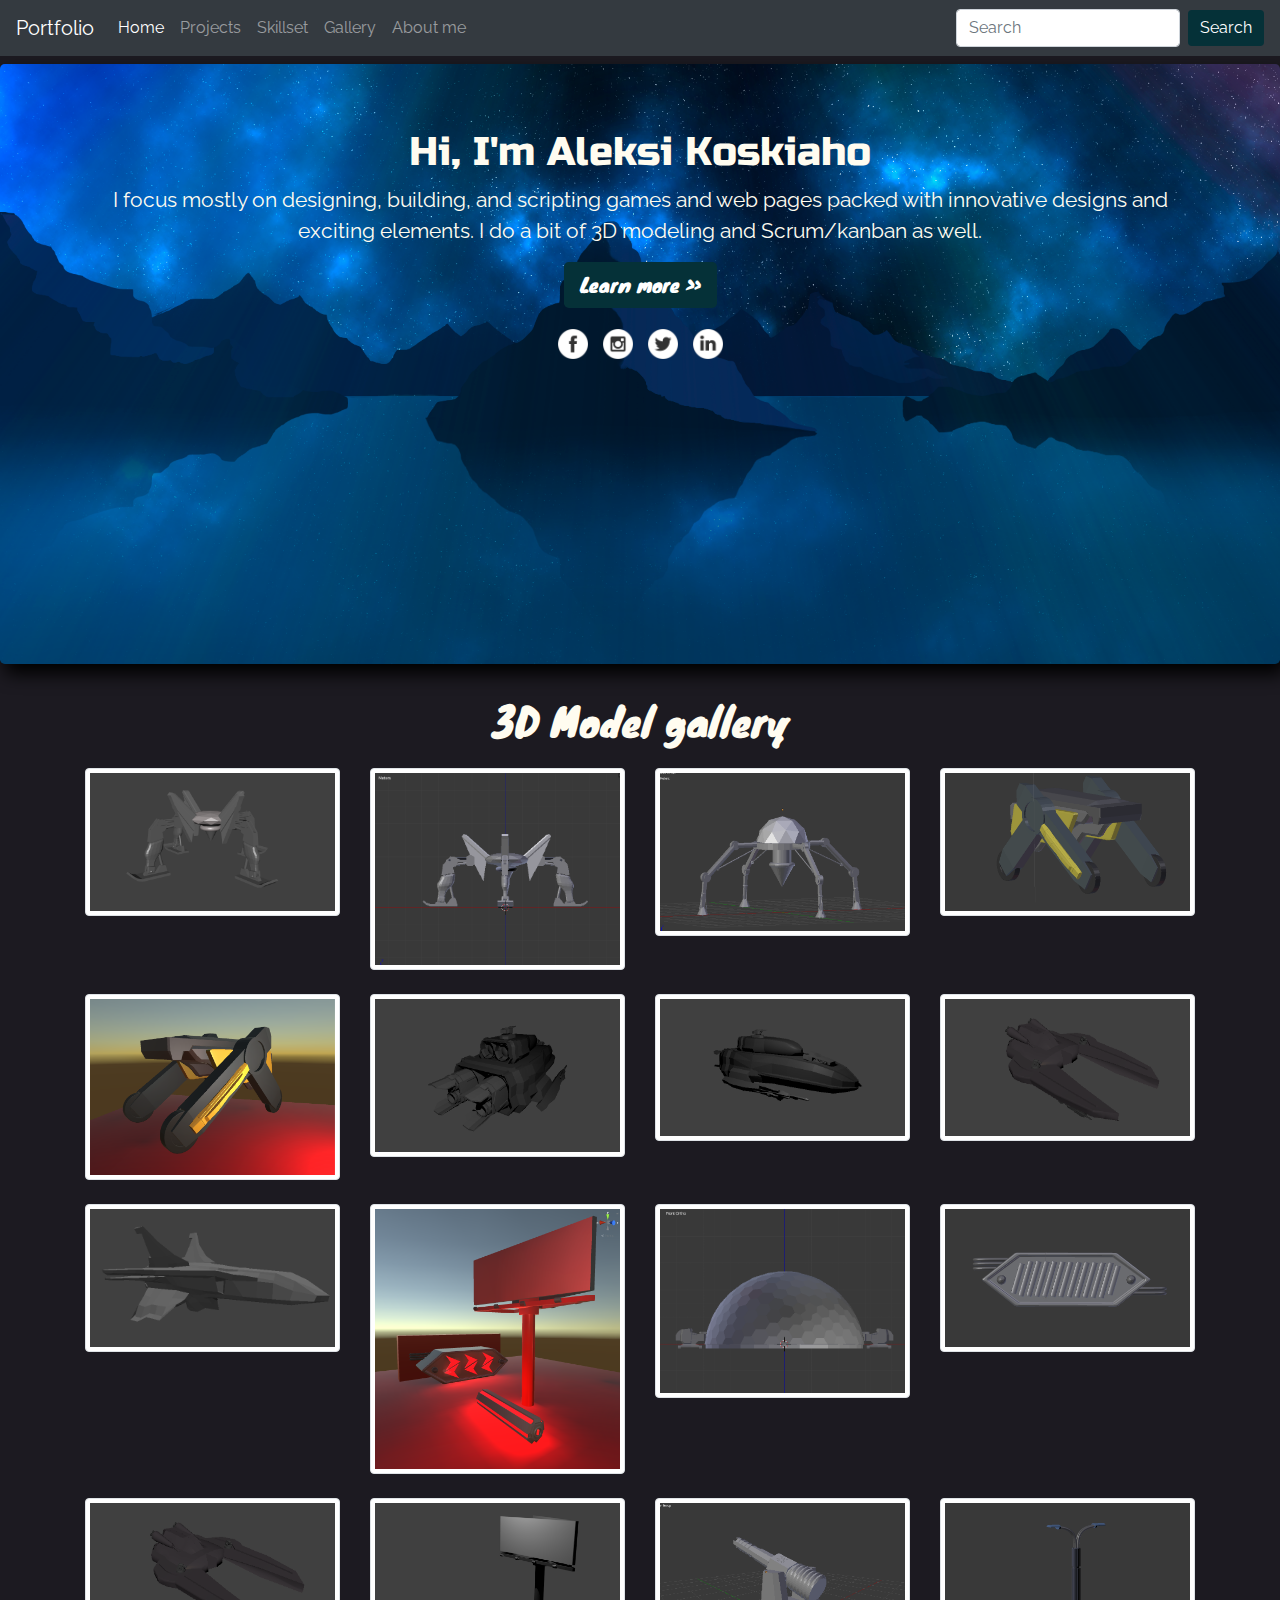
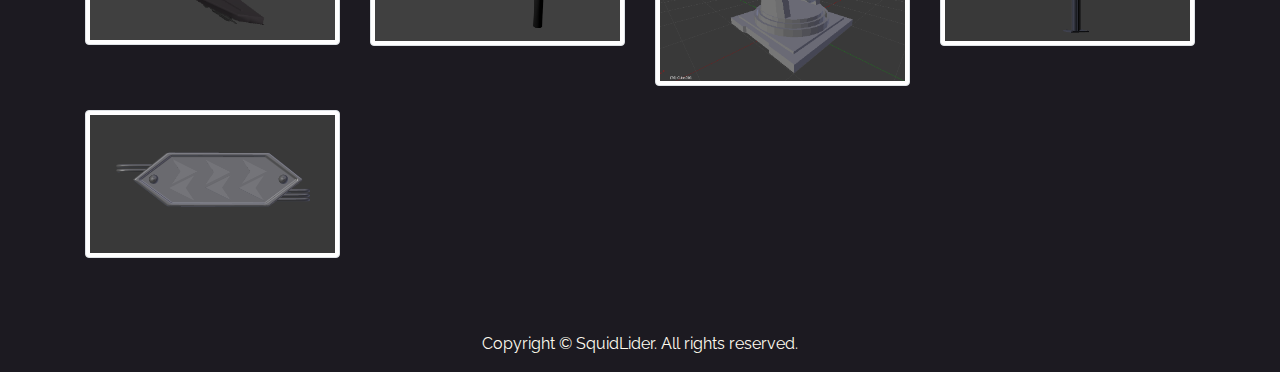
==== gallery.html @ b8519f1d "Files added" ====
<!DOCTYPE html>
<html lang="en">
  <head>
    <meta charset="utf-8">
    <meta http-equiv="X-UA-Compatible" content="IE=edge">
    <meta name="viewport" content="width=device-width, initial-scale=1">
    <title>Koskiaho's Portfolio</title>
    <!-- Bootstrap -->
    <link href="css/bootstrap-4.0.0.css" rel="stylesheet">
	<link href="css/owncss.css" rel="stylesheet">
	<link href="https://fonts.googleapis.com/css?family=Knewave|Raleway" rel="stylesheet">
	<link href="https://fonts.googleapis.com/css?family=Russo+One|Titan+One" rel="stylesheet">

  </head>
  <body>
    <nav class="navbar navbar-expand-lg navbar-dark bg-dark">
      <a class="navbar-brand" href="#">Portfolio</a>
      <button class="navbar-toggler" type="button" data-toggle="collapse" data-target="#navbarSupportedContent" aria-controls="navbarSupportedContent" aria-expanded="false" aria-label="Toggle navigation">
      <span class="navbar-toggler-icon"></span>
      </button>
      <div class="collapse navbar-collapse" id="navbarSupportedContent">
        <ul class="navbar-nav mr-auto">
          <li class="nav-item active">
            <a class="nav-link" href="index.html">Home <span class="sr-only">(current)</span></a>
          </li>
          <li class="nav-item">
            <a class="nav-link" href="projects.html">Projects</a>
          </li>
		  <li class="nav-item">
            <a class="nav-link" href="skills.html">Skillset</a>
          </li>
		  <li class="nav-item">
            <a class="nav-link" href="gallery.html">Gallery</a>
          </li>
          
          <li class="nav-item">
            <a class="nav-link" href="aboutme.html">About me</a>
          </li>
        </ul>
        <form class="form-inline my-2 my-lg-0">
          <input class="form-control mr-sm-2" type="search" placeholder="Search" aria-label="Search">
          <button class="btn btn-outline-success my-2 my-sm-0" type="submit">Search</button>
        </form>
      </div>
    </nav>
    <section>
      <div class="jumbotron text-center mt-2">
        <div class="container">
          <div class="row">
            <div class="col-12">
              <h1 class="myname">Hi, I'm Aleksi Koskiaho</h1>
              <p class="infotext">I focus mostly on designing, building, and scripting games and web pages packed with innovative designs and exciting elements. I do a bit of 3D modeling and Scrum/kanban as well.</p>
              <p><a class="btn btn-primary btn-lg" href="aboutme.html" role="button">Learn more »</a></p>
			<div class="socialbar">
			<a href="https://www.facebook.com/aleksi.koskiaho?ref=bookmarks"> <img class="img-fluid social" src="images/facebook.png"></a>
			<a href="https://www.instagram.com/koksmahok/"> <img class="social" src="images/isntagram.png"></a>
			<a href="https://twitter.com/SquidLider?lang=fi"> <img class="social" src="images/twitter.png"></a>
		 	<a href="https://www.linkedin.com/in/aleksi-koskiaho-6bb07a105/"> <img class="social" src="images/linkedin.png"></a>
				</div>
            </div>
          </div>
        </div>
      </div>
</section>
<section>
<div class="container">

      <h1 class="my-4 text-center text-lg-center">3D Model gallery</h1>

      <div class="row text-center text-lg-left">

        <div class="col-lg-3 col-md-4 col-xs-6">
          <a href="images/drill_render.PNG" class="d-block mb-4 h-100">
            <img class="img-fluid img-thumbnail" src="images/drill_render.PNG" alt="">
          </a>
        </div>
        <div class="col-lg-3 col-md-4 col-xs-6">
          <a href="images/drill_side.PNG" class="d-block mb-4 h-100">
            <img class="img-fluid img-thumbnail" src="images/drill_side.PNG" alt="">
          </a>
        </div>
        <div class="col-lg-3 col-md-4 col-xs-6">
          <a href="images/drill_version1.PNG" class="d-block mb-4 h-100">
            <img class="img-fluid img-thumbnail" src="images/drill_version1.PNG" alt="">
          </a>
        </div>
        <div class="col-lg-3 col-md-4 col-xs-6">
          <a href="images/Forklift1.png" class="d-block mb-4 h-100">
            <img class="img-fluid img-thumbnail" src="images/Forklift1.png" alt="">
          </a>
        </div>
        <div class="col-lg-3 col-md-4 col-xs-6">
          <a href="images/fork_unity.PNG" class="d-block mb-4 h-100">
            <img class="img-fluid img-thumbnail" src="images/fork_unity.PNG" alt="">
          </a>
        </div>
        <div class="col-lg-3 col-md-4 col-xs-6">
          <a href="images/heavy_back.PNG" class="d-block mb-4 h-100">
            <img class="img-fluid img-thumbnail" src="images/heavy_back.PNG" alt="">
          </a>
        </div>
        <div class="col-lg-3 col-md-4 col-xs-6">
          <a href="images/heavy_ship_render.PNG" class="d-block mb-4 h-100">
            <img class="img-fluid img-thumbnail" src="images/heavy_ship_render.PNG" alt="">
          </a>
        </div>
        <div class="col-lg-3 col-md-4 col-xs-6">
          <a href="images/light_ship_render.PNG" class="d-block mb-4 h-100">
            <img class="img-fluid img-thumbnail" src="images/light_ship_render.PNG" alt="">
          </a>
        </div>
        <div class="col-lg-3 col-md-4 col-xs-6">
          <a href="images/medium_ship_render.PNG" class="d-block mb-4 h-100">
            <img class="img-fluid img-thumbnail" src="images/medium_ship_render.PNG" alt="">
          </a>
        </div>
        <div class="col-lg-3 col-md-4 col-xs-6">
          <a href="images/lightning1.PNG" class="d-block mb-4 h-100">
            <img class="img-fluid img-thumbnail" src="images/lightning1.PNG" alt="">
          </a>
        </div>
        <div class="col-lg-3 col-md-4 col-xs-6">
          <a href="images/shield_sideview.PNG" class="d-block mb-4 h-100">
            <img class="img-fluid img-thumbnail" src="images/shield_sideview.PNG" alt="">
          </a>
        </div>
        <div class="col-lg-3 col-md-4 col-xs-6">
          <a href="images/airvent.png" class="d-block mb-4 h-100">
            <img class="img-fluid img-thumbnail" src="images/airvent.png" alt="">
          </a>
        </div>
		<div class="col-lg-3 col-md-4 col-xs-6">
          <a href="images/light_ship_render.PNG" class="d-block mb-4 h-100">
            <img class="img-fluid img-thumbnail" src="images/light_ship_render.PNG" alt="">
          </a>
        </div>
        <div class="col-lg-3 col-md-4 col-xs-6">
          <a href="images/billboard.png" class="d-block mb-4 h-100">
            <img class="img-fluid img-thumbnail" src="images/billboard.png" alt="">
          </a>
        </div>
        <div class="col-lg-3 col-md-4 col-xs-6">
          <a href="images/turret_back.PNG" class="d-block mb-4 h-100">
            <img class="img-fluid img-thumbnail" src="images/turret_back.PNG" alt="">
          </a>
        </div>
        <div class="col-lg-3 col-md-4 col-xs-6">
          <a href="images/streetlamp1.png" class="d-block mb-4 h-100">
            <img class="img-fluid img-thumbnail" src="images/streetlamp1.png" alt="">
          </a>
        </div>
        <div class="col-lg-3 col-md-4 col-xs-6">
          <a href="images/block.png" class="d-block mb-4 h-100">
            <img class="img-fluid img-thumbnail" src="images/block.png" alt="">
          </a>
        </div>
      </div>

    </div>
</section>
    <footer class="text-center">
      <div class="container">
        <div class="row">
          <div class="col-12">
            <p>Copyright © SquidLider. All rights reserved.</p>
          </div>
        </div>
      </div>
    </footer>
    <!-- jQuery (necessary for Bootstrap's JavaScript plugins) -->
    <script src="js/jquery-3.2.1.min.js"></script>
    <!-- Include all compiled plugins (below), or include individual files as needed -->
    <script src="js/popper.min.js"></script>
    <script src="js/bootstrap-4.0.0.js"></script>
  </body>
</html>
---- css/owncss.css ----
.jumbotron {
	height: 600px;
	background-color: #1C1A21;
	box-shadow: 5px 10px 18px black;
	color: #FFFCF0;
	font-family: 'Knewave', cursive;
	background-image:url(../images/kuva.png);
	background-size: cover;
	background-position: center;
}

h1 {
	font-family: 'Knewave', cursive;
}

Body {
	background-color: #1C1A21;
	color: #FFFCF0;
	font-family: 'Raleway', sans-serif;
	
}

.btn {
	background-color: #053138;
	border: 0px;
	color: white;
}

.infotext {
	font-family: 'Raleway', sans-serif;
	font-size: 130%;
}

.myname {
	font-family: 'Russo One', sans-serif;
}

.latest {
	margin-top:20px;
}

.social {
	height: 40px;
	padding: 5px;
}

.socialbar {
}

.hovereffect {
width:100%;
height:100%;
float:left;
overflow:hidden;
position:relative;
text-align:center;
cursor:default;
}

.hovereffect .overlay {
width:100%;
height:100%;
position:absolute;
overflow:hidden;
top:0;
left:0;
opacity:0;
background-color:rgba(0,0,0,0.5);
-webkit-transition:all .4s ease-in-out;
transition:all .4s ease-in-out
}

.hovereffect img {
display:block;
position:relative;
-webkit-transition:all .4s linear;
transition:all .4s linear;
}

.hovereffect h2 {
text-transform:uppercase;
color:#fff;
text-align:center;
position:relative;
font-size:17px;
background:rgba(0,0,0,0.6);
-webkit-transform:translatey(-100px);
-ms-transform:translatey(-100px);
transform:translatey(-100px);
-webkit-transition:all .2s ease-in-out;
transition:all .2s ease-in-out;
padding:10px;
}

.hovereffect a.info {
text-decoration:none;
display:inline-block;
text-transform:uppercase;
color:#fff;
border:1px solid #fff;
background-color:transparent;
opacity:0;
filter:alpha(opacity=0);
-webkit-transition:all .2s ease-in-out;
transition:all .2s ease-in-out;
margin:50px 0 0;
padding:7px 14px;
}

.hovereffect a.info:hover {
box-shadow:0 0 5px #fff;
}

.hovereffect:hover img {
-ms-transform:scale(1.2);
-webkit-transform:scale(1.2);
transform:scale(1.2);
}

.hovereffect:hover .overlay {
opacity:1;
filter:alpha(opacity=100);
}

.hovereffect:hover h2,.hovereffect:hover a.info {
opacity:1;
filter:alpha(opacity=100);
-ms-transform:translatey(0);
-webkit-transform:translatey(0);
transform:translatey(0);
}

.hovereffect:hover a.info {
-webkit-transition-delay:.2s;
transition-delay:.2s;
}

.latestwork{
	max-height: 300px;
	margin-bottom: 50px;
}

.underline {
	text-decoration: underline;
	margin: 0;
	padding: 0;
}

hr {
    display: block;
    height: 1px;
    border: 0;
    border-top: 1px solid #ccc;
    margin: 1em 0;
    padding: 0; 
}

.skillbar {
	position:relative;
	display:block;
	margin-bottom:15px;
	width:100%;
	background:#eee;
	height:35px;
	border-radius:3px;
	-moz-border-radius:3px;
	-webkit-border-radius:3px;
	-webkit-transition:0.4s linear;
	-moz-transition:0.4s linear;
	-ms-transition:0.4s linear;
	-o-transition:0.4s linear;
	transition:0.4s linear;
	-webkit-transition-property:width, background-color;
	-moz-transition-property:width, background-color;
	-ms-transition-property:width, background-color;
	-o-transition-property:width, background-color;
	transition-property:width, background-color;
}

.skillbar-title {
	position:absolute;
	top:0;
	left:0;
width:110px;
	font-weight:bold;
	font-size:13px;
	color:#ffffff;
	background:#6adcfa;
	-webkit-border-top-left-radius:3px;
	-webkit-border-bottom-left-radius:4px;
	-moz-border-radius-topleft:3px;
	-moz-border-radius-bottomleft:3px;
	border-top-left-radius:3px;
	border-bottom-left-radius:3px;
}

.skillbar-title span {
	display:block;
	background:rgba(0, 0, 0, 0.1);
	padding:0 20px;
	height:35px;
	line-height:35px;
	-webkit-border-top-left-radius:3px;
	-webkit-border-bottom-left-radius:3px;
	-moz-border-radius-topleft:3px;
	-moz-border-radius-bottomleft:3px;
	border-top-left-radius:3px;
	border-bottom-left-radius:3px;
}

.skillbar-bar {
	height:35px;
	width:0px;
	background:#6adcfa;
	border-radius:3px;
	-moz-border-radius:3px;
	-webkit-border-radius:3px;
}

.skill-bar-percent {
	position:absolute;
	right:10px;
	top:0;
	font-size:14px;
	height:35px;
	line-height:35px;
	color:#ffffff;
	color: black;
}

footer {
	margin-top: 50px;
}

.profiili {
	height: 400px;
	width:auto;
	-webkit-filter: grayscale(100%); /* Safari 6.0 - 9.0 */
    filter: grayscale(100%);
}

.title {
	transform:skew(60deg, -30deg) scaleY(.66667);
}
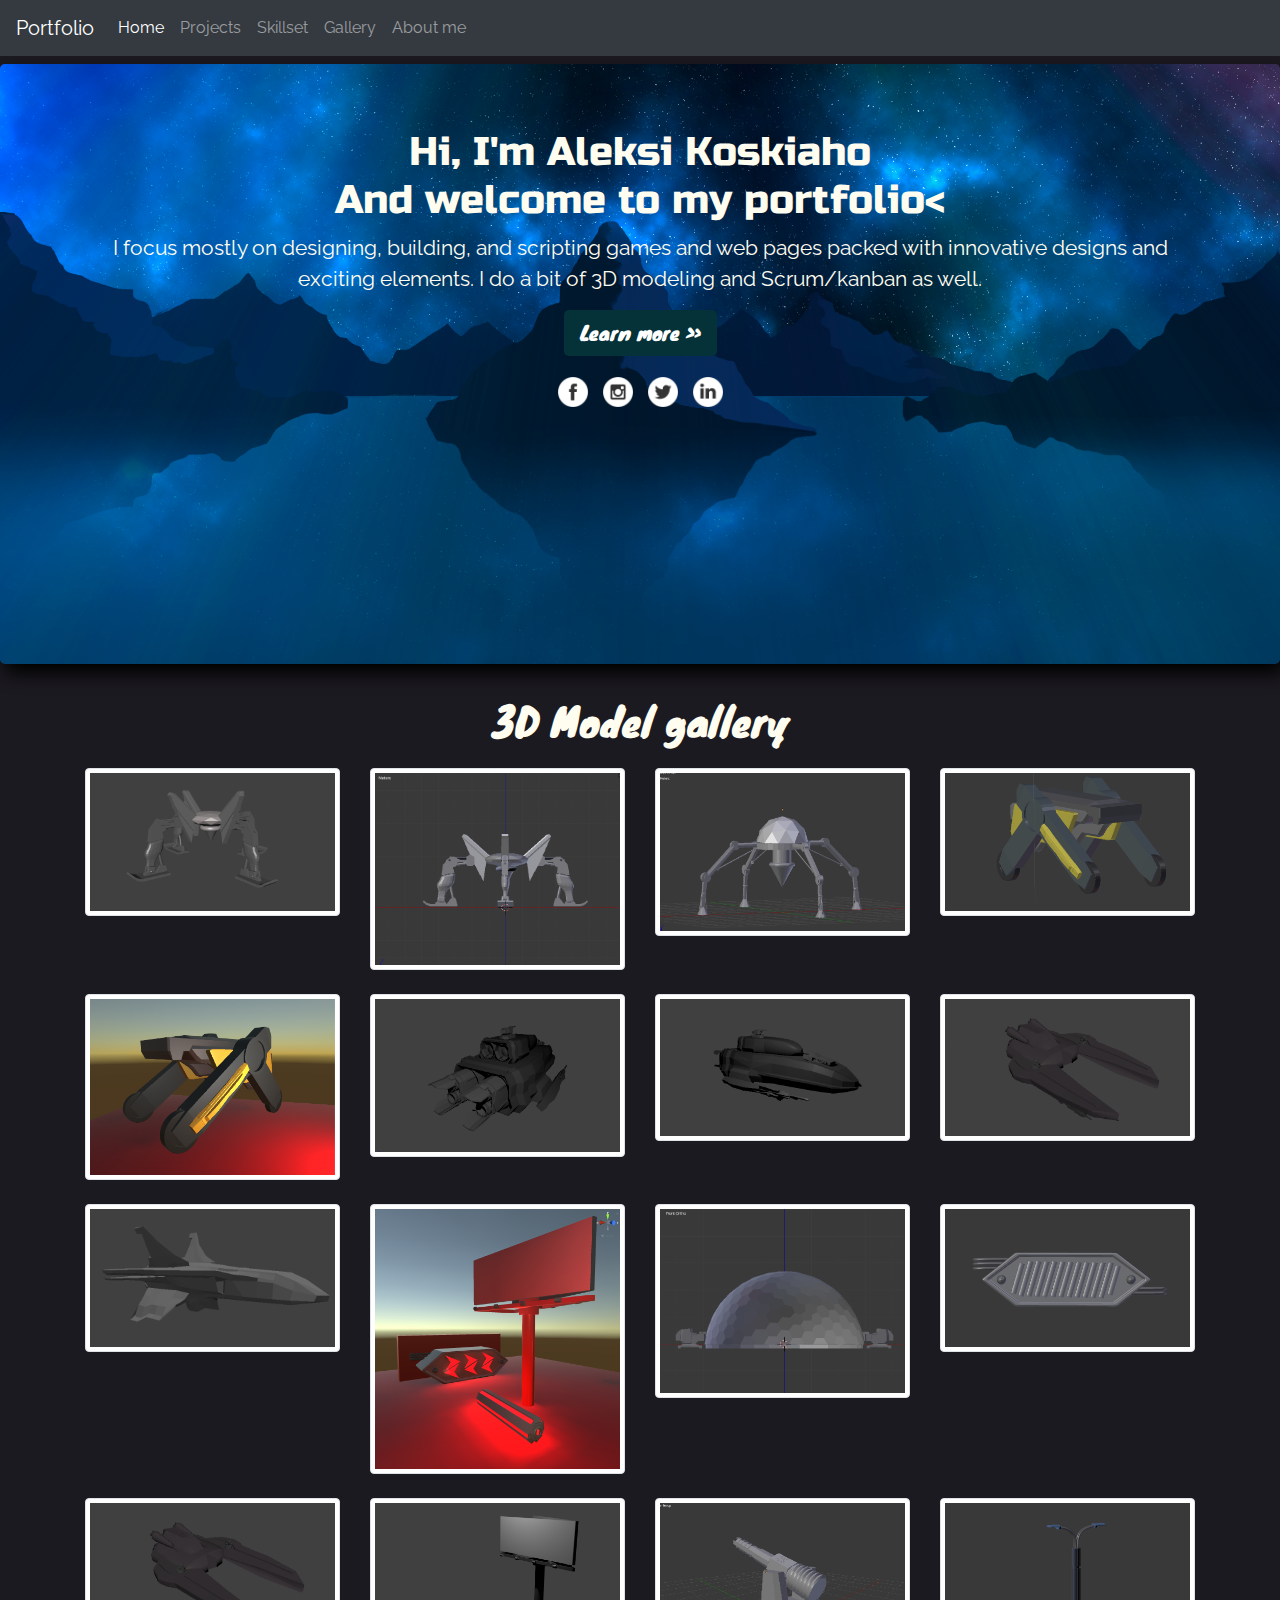
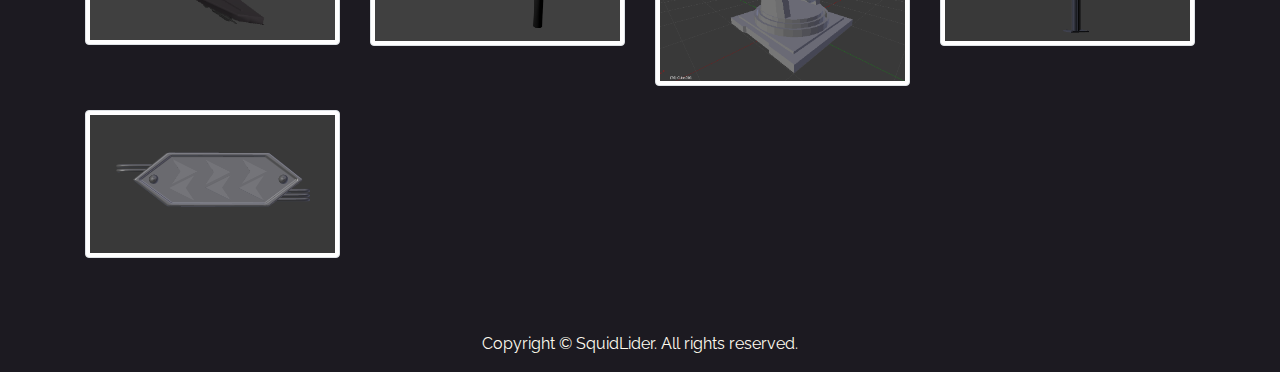
==== commit 49fdb63d: "fixes" ====
--- a/gallery.html
+++ b/gallery.html
@@ -37,10 +37,6 @@
             <a class="nav-link" href="aboutme.html">About me</a>
           </li>
         </ul>
-        <form class="form-inline my-2 my-lg-0">
-          <input class="form-control mr-sm-2" type="search" placeholder="Search" aria-label="Search">
-          <button class="btn btn-outline-success my-2 my-sm-0" type="submit">Search</button>
-        </form>
       </div>
     </nav>
     <section>
@@ -48,7 +44,7 @@
         <div class="container">
           <div class="row">
             <div class="col-12">
-              <h1 class="myname">Hi, I'm Aleksi Koskiaho</h1>
+              <h1 class="myname">Hi, I'm Aleksi Koskiaho <br> And welcome to my portfolio<</h1>
               <p class="infotext">I focus mostly on designing, building, and scripting games and web pages packed with innovative designs and exciting elements. I do a bit of 3D modeling and Scrum/kanban as well.</p>
               <p><a class="btn btn-primary btn-lg" href="aboutme.html" role="button">Learn more »</a></p>
 			<div class="socialbar">
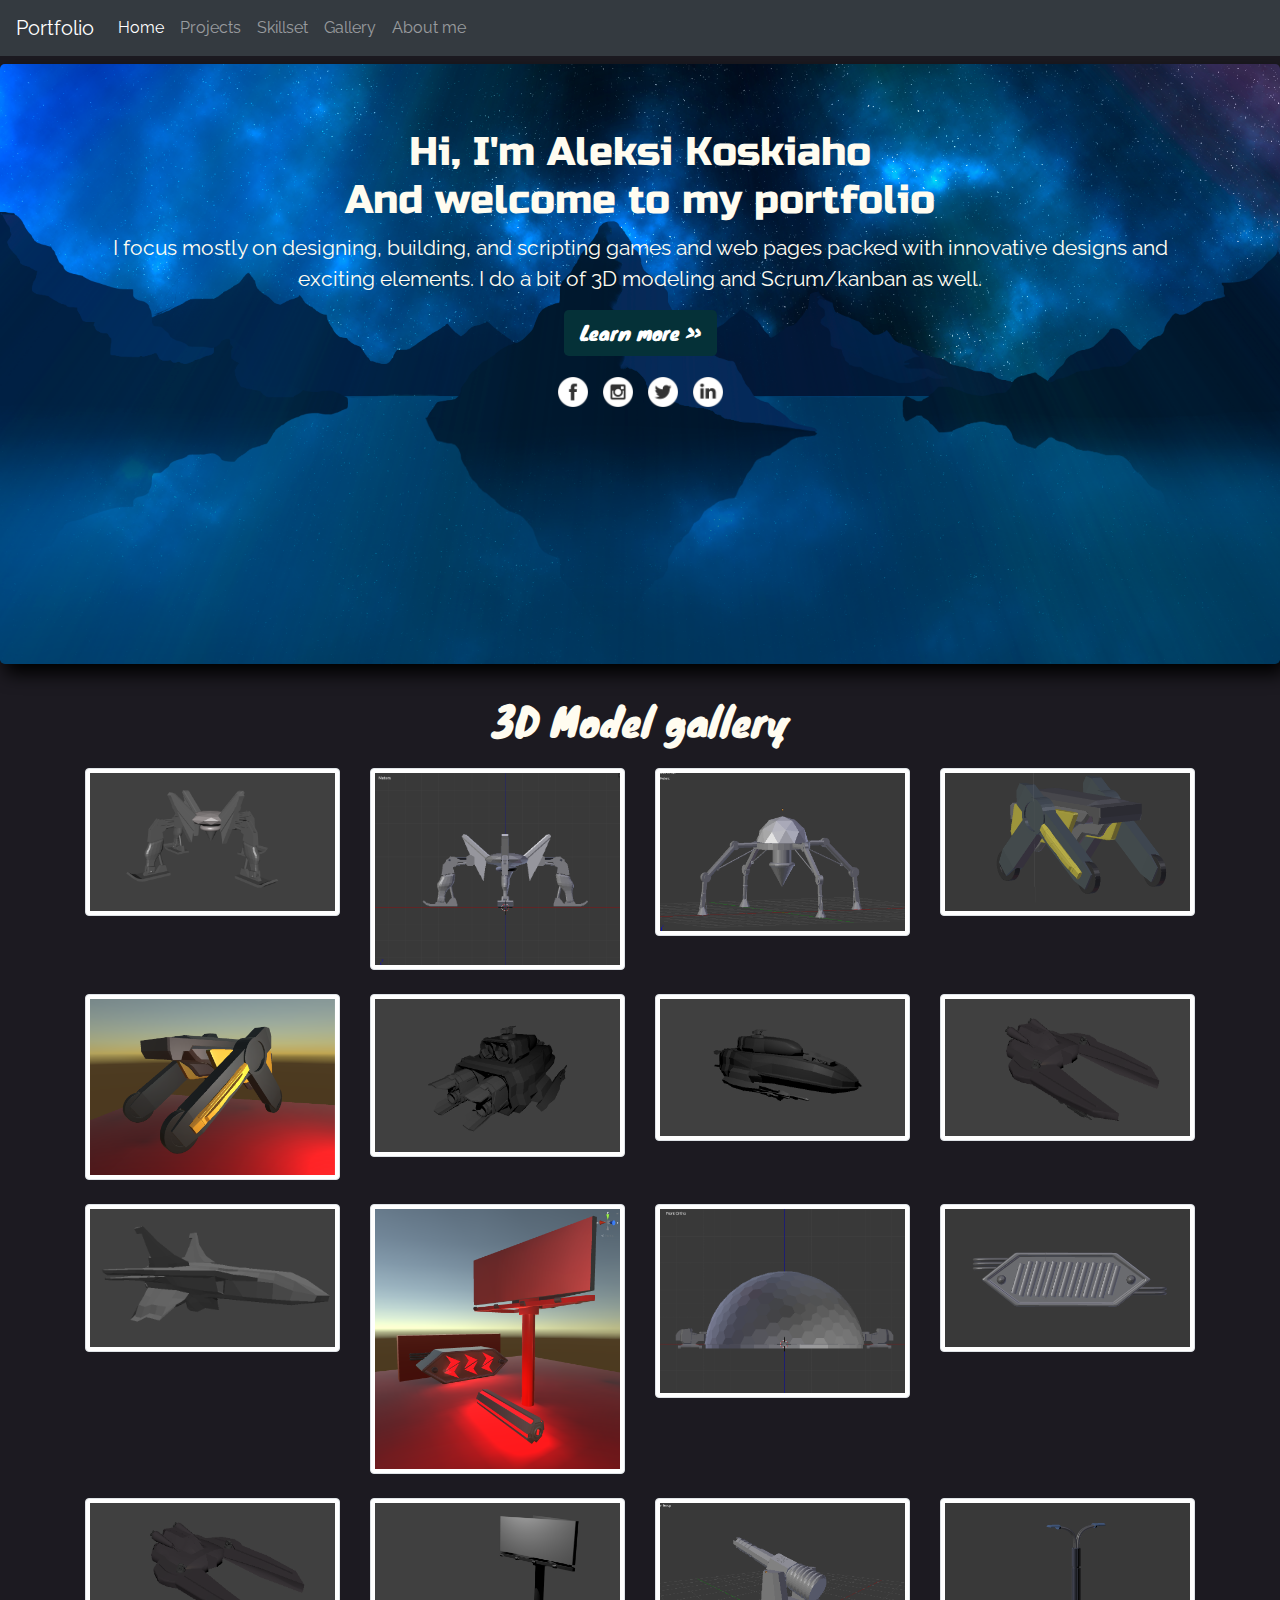
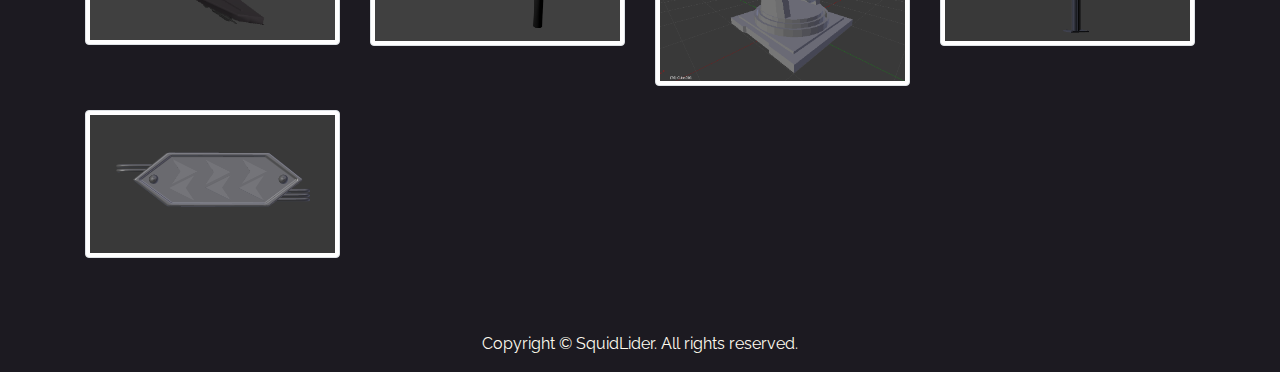
==== commit 3e74350f: "fix" ====
--- a/gallery.html
+++ b/gallery.html
@@ -44,7 +44,7 @@
         <div class="container">
           <div class="row">
             <div class="col-12">
-              <h1 class="myname">Hi, I'm Aleksi Koskiaho <br> And welcome to my portfolio<</h1>
+              <h1 class="myname">Hi, I'm Aleksi Koskiaho <br> And welcome to my portfolio</h1>
               <p class="infotext">I focus mostly on designing, building, and scripting games and web pages packed with innovative designs and exciting elements. I do a bit of 3D modeling and Scrum/kanban as well.</p>
               <p><a class="btn btn-primary btn-lg" href="aboutme.html" role="button">Learn more »</a></p>
 			<div class="socialbar">
